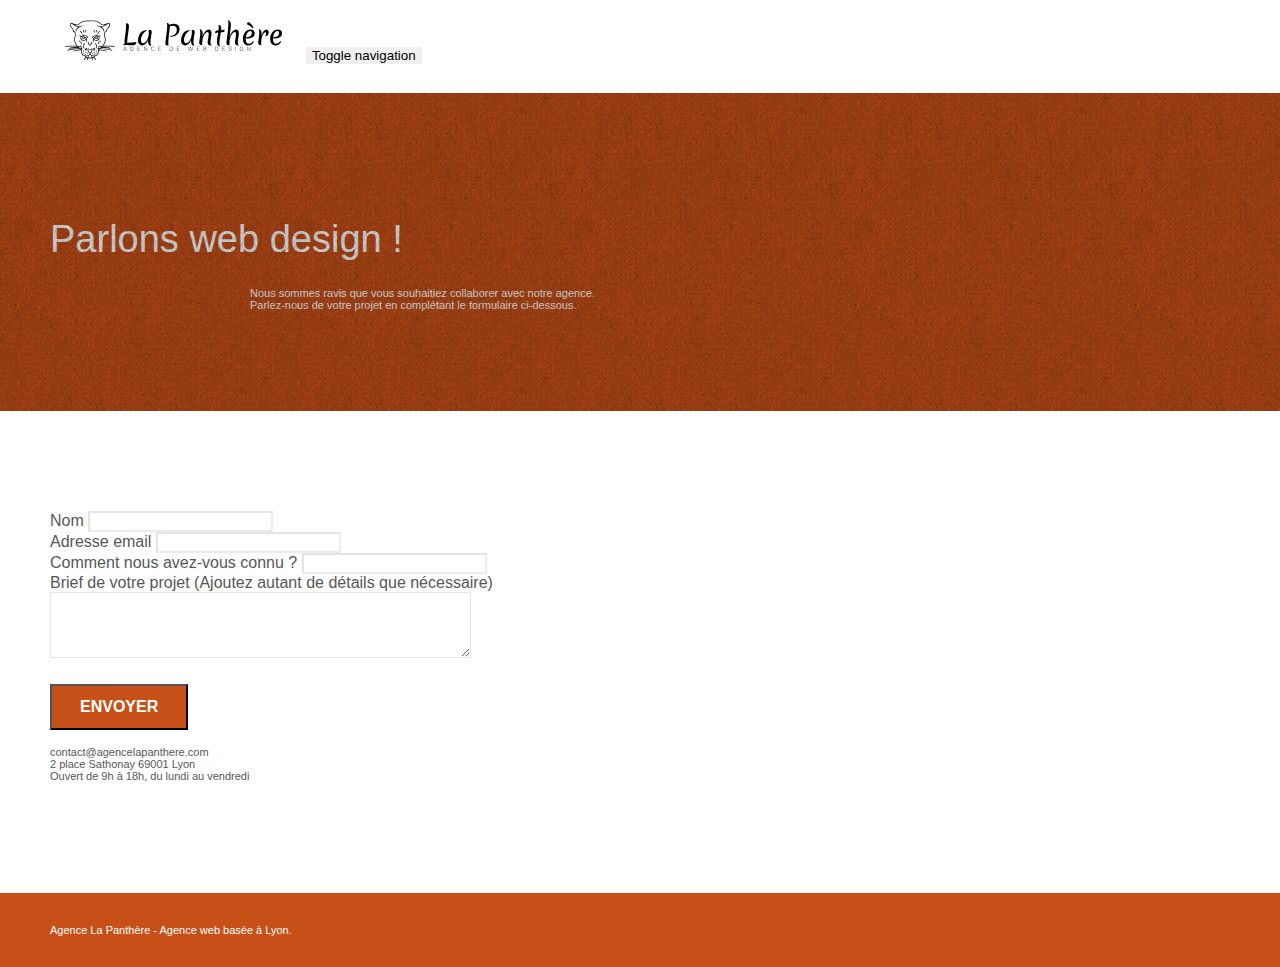
==== page2.html @ 9cceba48 "Ajout langue, ajout balisage HTML, suprression images, modification texte alternatif, corrections or" ====
<!doctype html>
<html lang="fr">
<head>
    <meta charset="utf-8">
    <meta name="keywords" content="">
    <meta name="description" content="La Panthère est une agence de web design basée sur Lyon. Nous créons ou rénovons vos sites internet pour améliorer votre visibilité et votre attractivité sur le web.">
    <meta name="viewport" content="width=device-width, initial-scale=1.0, viewport-fit=cover">
    <link rel="shortcut icon" type="image/png" href="favicon.jpg">
    
	<link rel="stylesheet" type="text/css" href="./css/bootstrap.min.css">
	<link rel="stylesheet" type="text/css" href="style.css">
	<link rel="stylesheet" type="text/css" href="./css/font-awesome.min.css">
	<link rel="stylesheet" type="text/css" href="./css/et-line.min.css">
	
    
	<script src="./js/jquery-2.1.0.min.js"></script>
	<script src="./js/bootstrap.min.js"></script>
	<script src="./js/blocs.min.js"></script>
	<script src="./js/jqBootstrapValidation.js"></script>
	<script src="./js/formHandler.js"></script>
    <title>Agence web design La Panthère - Formulaire de contact</title>

    
<!-- Analytics -->
 
<!-- Analytics END -->
    
</head>
<body>
<!-- Principal conteneur -->
<div class="page-container">
    
	<!-- bloc-0 -->
	<header>
		<div class="bloc bgc-white l-bloc " id="bloc-0">
			<div class="container bloc-sm">
				<nav class="navbar row">
					<div class="navbar-header">
						<a class="navbar-brand" href="index.html"><img src="img/agence-la-panthere-monochrome.svg" alt="logo de l'entreprise en forme de tête de panthère, avec sous-titre La Panthère agence de web design" height="40" /></a>
						<button id="nav-toggle" type="button" class="ui-navbar-toggle navbar-toggle" data-toggle="collapse" data-target=".navbar-1">
							<span class="sr-only">Toggle navigation</span><span class="icon-bar"></span><span class="icon-bar"></span><span class="icon-bar"></span>
						</button>
					</div>
					<div class="collapse navbar-collapse navbar-1 special-dropdown-nav">
						<ul class="site-navigation nav navbar-nav">
							<li>
								<a href="index.html">Accueil &gt;</a>
							</li>
						</ul>
					</div>
				</nav>
			</div>
		</div>
	</header>
	<!-- bloc-0 END -->

	<main>
		<!-- bloc-6 -->
		<div class="bloc bg-dots-bg bg-repeat bgc-atomic-tangerine d-bloc bloc-bg-texture texture-paper" id="bloc-6">
			<div class="container bloc-lg">
				<div class="row">
					<div class="col-sm-12">
						<h1 class="text-center hero-bloc-text tc-white">
							Parlons web design !
						</h1>
						<p class="text-center mg-lg tc-white tight-width-whitespace">
							Nous sommes ravis que vous souhaitiez collaborer avec notre agence.<br>
							Parlez-nous de votre projet en complétant le formulaire ci-dessous.
						</p>
					</div>
				</div>
			</div>
		</div>
		<!-- bloc-6 END -->

		<!-- bloc-7 -->
		<div class="bloc bgc-white l-bloc" id="bloc-7">
			<div class="container bloc-lg">
				<div class="row">
					<div class="col-sm-6">
						<form id="form_1" novalidate success-msg="Your message has been sent." fail-msg="Sorry it seems that our mail server is not responding, Sorry for the inconvenience!">
							<div class="form-group">
								<label>
									Nom
								</label>
								<input id="name" class="form-control" required />
							</div>
							<div class="form-group">
								<label>
									Adresse email
								</label>
								<input id="email" class="form-control" type="email" required />
							</div>
							<div class="form-group">
								<label>
									Comment nous avez-vous connu ?
								</label>
								<input class="form-control" type="email" required id="input_504" />
							</div>
							<div class="form-group">
								<label>
									Brief de votre projet (Ajoutez autant de détails que nécessaire)<br>
								</label><textarea id="message" class="form-control" rows="4" cols="50" required></textarea>
							</div> 
							<button class="bloc-button btn btn-lg btn-block cta-hero btn-atomic-tangerine" type="submit">
								Envoyer
							</button>
						</form>
					</div>
					<div class="col-sm-6">
						<p>
							contact@agencelapanthere.com<br>2 place Sathonay 69001 Lyon<br>Ouvert de 9h à 18h, du lundi au vendredi<br>
						</p>
					</div>
				</div>
			</div>
		</div>
		<!-- bloc-7 END -->

		<!-- ScrollToTop Button -->
		<a class="bloc-button btn btn-d scrollToTop" onclick="scrollToTarget('1')"><span class="fa fa-chevron-up"></span></a>
		<!-- ScrollToTop Button END-->
	</main>

	<!-- Footer - bloc-8 -->
	<footer>
		<div class="bloc bgc-atomic-tangerine d-bloc" id="bloc-8">
			<div class="container bloc-sm">
				<div class="row">
					<div class="col-sm-12">
						<p class="text-center white">
							Agence La Panthère - Agence web basée à Lyon.<br>
						</p>
						<div class="row row-no-gutters social">
							<div class="col-sm-3">
								<div class="text-center">
									<a class="social" href="index.html"><span class="fa fa-twitter icon-md"></span></a>
								</div>
							</div>
							<div class="col-sm-3">
								<div class="text-center">
									<a class="social" href="index.html"><span class="fa fa-facebook icon-md"></span></a>
								</div>
							</div>
							<div class="col-sm-3">
								<div class="text-center">
									<a class="social" href="index.html"><span class="fa fa-dribbble icon-md"></span></a>
								</div>
							</div>
							<div class="col-sm-3">
								<div class="text-center">
									<a class="social" href="index.html"><span class="fa fa-instagram icon-md"></span></a>
								</div>
							</div>
						</div>
					</div>
				</div>
			</div>
		</div>
	</footer>
	<!-- Footer - bloc-8 END -->

</div>
<!-- Principal conteneur END -->
    

</body>
</html>
---- style.css ----
body {
    margin: 0;
    padding: 0;
    background: #FFF;
    overflow-x: hidden;
    -webkit-font-smoothing: antialiased;
    -moz-osx-font-smoothing: grayscale;
}

a,
button {
    transition: all .3s ease-in-out;
    outline: none!important;
}

a:hover {
    text-decoration: none;
    cursor: pointer;
}

#page-loading-blocs-notifaction {
    position: fixed;
    top: 0;
    bottom: 0;
    width: 100%;
    z-index: 100000;
    background: #FFFFFF url("img/pageload-spinner.gif") no-repeat center center;
}

.bloc {
    width: 100%;
    clear: both;
    background: 50% 50% no-repeat;
    padding: 0 50px;
    -webkit-background-size: cover;
    -moz-background-size: cover;
    -o-background-size: cover;
    background-size: cover;
    position: relative;
}

.bloc .container {
    padding-left: 0;
    padding-right: 0;
}

.bloc-lg {
    padding: 100px 50px;
}

.bloc-md {
    padding: 50px;
}

.bloc-sm {
    padding: 20px 50px;
}

.bg-center,
.bg-l-edge,
.bg-r-edge,
.bg-t-edge,
.bg-b-edge,
.bg-tl-edge,
.bg-bl-edge,
.bg-tr-edge,
.bg-br-edge,
.bg-repeat {
    -webkit-background-size: auto!important;
    -moz-background-size: auto!important;
    -o-background-size: auto!important;
    background-size: auto!important;
}

.bg-repeat {
    background: repeat;
}

.bg-t-edge {
    background: top no-repeat;
}

.bloc-bg-texture::before {
    content: "";
    background-size: 2px 2px;
    position: absolute;
    top: 0;
    bottom: 0;
    left: 0;
    right: 0;
}

.texture-paper::before {
    background: url("img/texture-paper.png");
    background-size: 280px 280px;
}

.b-parallax {
    background-attachment: fixed;
}

.d-bloc {
    color: rgba(255, 255, 255, .7);
}

.d-bloc button:hover {
    color: rgba(255, 255, 255, .9);
}

.d-bloc .icon-round,
.d-bloc .icon-square,
.d-bloc .icon-rounded,
.d-bloc .icon-semi-rounded-a,
.d-bloc .icon-semi-rounded-b {
    border-color: rgba(255, 255, 255, .9);
}

.d-bloc .divider-h span {
    border-color: rgba(255, 255, 255, .2);
}

.d-bloc .a-btn,
.d-bloc .navbar a,
.d-bloc .navbar-brand,
.d-bloc a .icon-sm,
.d-bloc a .icon-md,
.d-bloc a .icon-lg,
.d-bloc a .icon-xl,
.d-bloc h1 a,
.d-bloc h2 a,
.d-bloc h3 a,
.d-bloc h4 a,
.d-bloc h5 a,
.d-bloc h6 a,
.d-bloc p a {
    color: rgba(255, 255, 255, .6);
}

.d-bloc .a-btn:hover,
.d-bloc .navbar a:hover,
.d-bloc .navbar-brand:hover,
.d-bloc a:hover .icon-sm,
.d-bloc a:hover .icon-md,
.d-bloc a:hover .icon-lg,
.d-bloc a:hover .icon-xl,
.d-bloc h1 a:hover,
.d-bloc h2 a:hover,
.d-bloc h3 a:hover,
.d-bloc h4 a:hover,
.d-bloc h5 a:hover,
.d-bloc h6 a:hover,
.d-bloc p a:hover {
    color: rgba(255, 255, 255, 1);
}

.d-bloc .navbar-toggle .icon-bar {
    background: rgba(255, 255, 255, 1);
}

.d-bloc .btn-wire,
.d-bloc .btn-wire:hover {
    color: rgba(255, 255, 255, 1);
    border-color: rgba(255, 255, 255, 1);
}

.d-bloc .panel {
    color: rgba(0, 0, 0, .5);
}

.d-bloc .panel button:hover {
    color: rgba(0, 0, 0, .7);
}

.d-bloc .panel icon {
    border-color: rgba(0, 0, 0, .7);
}

.d-bloc .panel .divider-h span {
    border-color: rgba(0, 0, 0, .1);
}

.d-bloc .panel .a-btn {
    color: rgba(0, 0, 0, .6);
}

.d-bloc .panel .a-btn:hover {
    color: rgba(0, 0, 0, 1);
}

.d-bloc .panel .btn-wire,
.d-bloc .panel .btn-wire:hover {
    color: rgba(0, 0, 0, .7);
    border-color: rgba(0, 0, 0, .3);
}

.d-bloc .panel,
.l-bloc {
    color: rgba(0, 0, 0, .5);
}

.d-bloc .panel button:hover,
.l-bloc button:hover {
    color: rgba(0, 0, 0, .7);
}

.l-bloc .icon-round,
.l-bloc .icon-square,
.l-bloc .icon-rounded,
.l-bloc .icon-semi-rounded-a,
.l-bloc .icon-semi-rounded-b {
    border-color: rgba(0, 0, 0, .7);
}

.d-bloc .panel .divider-h span,
.l-bloc .divider-h span {
    border-color: rgba(0, 0, 0, .1);
}

.d-bloc .panel .a-btn,
.l-bloc .a-btn,
.l-bloc .navbar a,
.l-bloc .navbar-brand,
.l-bloc a .icon-sm,
.l-bloc a .icon-md,
.l-bloc a .icon-lg,
.l-bloc a .icon-xl,
.l-bloc h1 a,
.l-bloc h2 a,
.l-bloc h3 a,
.l-bloc h4 a,
.l-bloc h5 a,
.l-bloc h6 a,
.l-bloc p a {
    color: rgba(0, 0, 0, .6);
}

.d-bloc .panel .a-btn:hover,
.l-bloc .a-btn:hover,
.l-bloc .navbar a:hover,
.l-bloc .navbar-brand:hover,
.l-bloc a:hover .icon-sm,
.l-bloc a:hover .icon-md,
.l-bloc a:hover .icon-lg,
.l-bloc a:hover .icon-xl,
.l-bloc h1 a:hover,
.l-bloc h2 a:hover,
.l-bloc h3 a:hover,
.l-bloc h4 a:hover,
.l-bloc h5 a:hover,
.l-bloc h6 a:hover,
.l-bloc p a:hover {
    color: rgba(0, 0, 0, 1);
}

.l-bloc .navbar-toggle .icon-bar {
    color: rgba(0, 0, 0, .6);
}

.d-bloc .panel .btn-wire,
.d-bloc .panel .btn-wire:hover,
.l-bloc .btn-wire,
.l-bloc .btn-wire:hover {
    color: rgba(0, 0, 0, .7);
    border-color: rgba(0, 0, 0, .3);
}

.voffset {
    margin-top: 30px;
}

.voffset-lg {
    margin-top: 80px;
}

.row-no-gutters {
    margin-right: 0;
    margin-left: 0;
}

.row.row-no-gutters > [class^="col-"],
.row.row-no-gutters > [class*=" col-"] {
    padding-right: 0;
    padding-left: 0;
}

#bloc-1-hero h1 {
    font-size: 32px;
}

.navbar {
    margin-bottom: 0;
    z-index: 1;
}

.navbar-brand {
    height: auto;
    padding: 3px 15px;
    font-size: 25px;
    font-weight: normal;
    font-weight: 600;
    line-height: 44px;
}

.navbar-brand img {
    max-height: 200px;
    margin: 0 5px 0 0;
    display: inline;
}

.navbar-brand img[src$=svg] {
    min-width: 100px;
}

.nav-center .navbar-brand img {
    margin: 0;
}

.navbar .nav {
    padding-top: 2px;
    margin-right: -16px;
    float: right;
    z-index: 1;
}

.nav > li {
    float: left;
    margin-top: 4px;
    font-size: 16px;
}

.navbar-nav .open .dropdown-menu > li > a {
    text-align: inherit;
}

.nav > li a:hover,
.nav > li a:focus {
    background: transparent;
}

.navbar-toggle {
    margin: 10px 10px 0 0;
    border: 0px;
}

.navbar-toggle:hover {
    background: transparent!important;
}

.navbar-toggle .icon-bar {
    background-color: rgba(0, 0, 0, .5);
    width: 26px;
}

.nav-invert .navbar .nav {
    float: left;
}

.nav-invert .navbar-header,
.nav-invert .navbar-brand {
    float: right;
    position: relative;
    z-index: 2;
}

@media (min-width: 768px) {
    .site-navigation {
        position: absolute;
        top: 50%;
        right: 20px;
        transform: translate(0, -50%);
        -webkit-transform: translateY(-50%);
    }
    .nav > li .dropdown-menu a,
    .nav > li .dropdown-menu a:hover {
        color: #484848;
    }
    .nav-invert .site-navigation {
        left: 0;
        right: 0;
    }
    .nav-center {
        text-align: center;
    }
    .nav-center .navbar-header {
        width: 100%;
    }
    .nav-center .navbar-header,
    .nav-center .navbar-brand,
    .nav-center .nav > li {
        float: none;
        display: inline-block;
    }
    .nav-center .site-navigation {
        position: relative;
        width: 100%;
        right: 0;
        margin-right: 0px;
        margin-top: 20px;
    }
    .nav-center.mini-nav .navbar-toggle {
        float: none;
        margin: 10px auto 0;
    }
}

.nav > li > .dropdown a {
    background: none!important;
    display: block;
    padding: 14px 15px;
}

nav .caret {
    margin: 0 5px;
}

.dropdown-menu .dropdown-menu {
    top: -8px;
    left: 100%;
}

.dropdown-menu .dropmenu-flow-right {
    top: 100%;
    left: 0;
    margin-left: -1px;
    border-top-left-radius: 0;
    border-top-right-radius: 0;
}

.dropdown-menu .dropdown span {
    border: 4px solid black;
    border-top-color: transparent;
    border-right-color: transparent;
    border-bottom-color: transparent;
    margin: 6px -5px 0 0!important;
    float: right;
}

.mg-md {
    margin-top: 10px;
    margin-bottom: 20px;
}

.mg-lg {
    margin-top: 10px;
    margin-bottom: 40px;
}

.btn {
    margin: 0 5px 5px 0;
}

.btn.pull-right {
    margin: 0 0 5px 5px;
}

.btn-d,
.btn-d:hover,
.btn-d:focus {
    color: #FFF;
    background: rgba(0, 0, 0, .3);
}

button {
    outline: none!important;
}

.btn-rd {
    border-radius: 40px;
}

.btn-clean {
    border: 1px solid rgba(0, 0, 0, .08);
    border-bottom-color: rgba(0, 0, 0, .1);
    text-shadow: 0 1px 0 rgba(0, 0, 1, .1);
    box-shadow: 0 1px 3px rgba(0, 0, 1, .25), inset 0 1px 0 0 rgba(255, 255, 255, .15);
}

.icon-md {
    font-size: 30px!important;
}

.icon-lg {
    font-size: 60px!important;
}

.sm-shadow {
    text-shadow: 0 1px 2px rgba(0, 0, 0, .3);
}

.panel-sq,
.panel-sq .panel-heading,
.panel-sq .panel-footer {
    border-radius: 0;
}

.panel-rd {
    border-radius: 30px;
}

.panel-rd .panel-heading {
    border-radius: 29px 29px 0 0;
}

.panel-rd .panel-footer {
    border-radius: 0 0 29px 29px;
}

.form-control {
    border-color: rgba(0, 0, 0, .1);
    box-shadow: none;
}

.scrollToTop {
    width: 40px;
    height: 40px;
    position: fixed;
    bottom: 20px;
    right: 20px;
    opacity: 0;
    z-index: 500;
    transition: all .3s ease-in-out;
}

.scrollToTop span {
    margin-top: 6px;
}

.showScrollTop {
    font-size: 14px;
    opacity: 1;
}

a[data-lightbox] {
    position: relative;
    display: block;
    text-align: center;
}

a[data-lightbox]:hover::before {
    content: "+";
    font-family: "HelveticaNeue-Light", "Helvetica Neue Light", "Helvetica Neue", Helvetica, Arial;
    font-size: 32px;
    width: 50px;
    height: 50px;
    margin-left: -25px;
    border-radius: 50%;
    background: rgba(0, 0, 0, .6);
    color: #FFF;
    font-weight: 100;
    z-index: 1;
    position: absolute;
    top: 50%;
    transform: translateY(-50%);
    -webkit-transform: translateY(-50%);
}

a[data-lightbox]:hover img {
    opacity: 0.6;
    -webkit-animation-fill-mode: none;
    animation-fill-mode: none;
}

#lightbox-modal {
    display: flex;
    align-items: center;
}

#lightbox-modal .modal-dialog {
    width: 90%;
    max-width: 900px;
    margin: 0 auto 0;
}

#lightbox-modal .modal-dialog img {
    max-height: 90vh;
    margin: 0 auto;
}

.lightbox-caption {
    padding: 20px;
    color: #FFF;
    background: rgba(0, 0, 0, .5);
    position: absolute;
    left: 15px;
    right: 15px;
    bottom: 5px;
}

.close-lightbox {
    color: #FFF;
    font-size: 30px;
    position: absolute;
    top: 20px;
    right: 20px;
    z-index: 20;
    background: rgba(0, 0, 0, .5);
    border: none;
    line-height: 30px;
    padding: 0 9px 5px;
    opacity: 0.3;
}

.close-lightbox:hover,
.next-lightbox:hover,
.prev-lightbox:hover {
    opacity: 1.0;
    color: #FFF;
}

.next-lightbox,
.prev-lightbox {
    font-size: 20px;
    color: rgba(255, 255, 255, .9);
    background: rgba(0, 0, 0, .5);
    transition: all .2s ease-in-out;
    position: absolute;
    top: 45%;
    z-index: 1;
    opacity: 0.4;
}

.next-lightbox {
    padding: 6px 8px 1px 13px;
    right: 25px;
}

.prev-lightbox {
    padding: 6px 13px 1px 10px;
    left: 25px;
}

.snapshot-lb .modal-body {
    padding-bottom: 45px;
}

.snapshot-lb .lightbox-caption {
    padding: 0;
    color: rgba(0, 0, 0, .5);
    background: none;
}

h1,
h2,
h3,
h4,
h5,
h6,
p,
label,
.btn,
a {
    font-family: "helvetica";
    font-weight: 400;
    color: #575757!important;
}

.container {
    max-width: 1000px;
}

.hero-bloc-text {
    font-size: 38px;
}

.hero-bloc-text-sub {
    font-size: 36px;
}

.statement-bloc-text {
    line-height: 26px;
    font-style: italic;
    font-size: 20px;
    text-align: center;
    font-weight: lighter;
    max-width: 520px;
    margin: auto auto auto auto;
}

p {
    font-size: 11px;
}

.tight-width-whitespace {
    max-width: 600px;
    margin: auto auto auto auto;
}

.h1 {
    font-size: 20px;
    font-family: "Open Sans";
}

.cta-hero {
    margin-top: 22px;
    color: #FFFFFF!important;
    text-transform: uppercase;
    padding: 12px 28px 12px 28px;
    font-size: 16px;
    font-weight: 700;
}

.social {
    max-width: 400px;
    margin: auto auto auto auto;
}

h2 {
    font-size: 22px;
    line-height: 1.4em;
}

h3 {
    font-size: 15px;
    text-transform: uppercase;
    font-weight: 700;
    color: #333333!important;
}

.med-width-whitespace {
    max-width: 800px;
    margin: auto auto auto auto;
    box-shadow: 0px 0px 0px #000000;
}

h1 {
    color: #F3976C!important;
}

h4 {
    color: #333333!important;
}

.icons {
    margin-bottom: 14px;
    margin-top: 24px;
}

.white {
    color: #FFFFFF!important;
}

.portfolio-thumb {
    margin-bottom: 24px;
}

.portfolio-row {
    margin-bottom: 44px;
    margin-top: 50px;
}

.avatar {
    box-shadow: 0px 4px 9px rgba(0, 0, 0, 0.3);
}

.black-background {
    background-color: rgba(165, 147, 99, 0.7);
    padding: 40px 40px 40px 40px;
}

.bold-link {
    font-weight: 900;
    text-decoration: underline!important;
}

.bgc-white {
    background-color: #FFFFFF;
}

.bgc-dark-slate-blue {
    background-color: #364577;
}

.bgc-atomic-tangerine {
    background-color: #c75019;
}

.tc-white {
    color: #FFFFFF!important;
}

.btn-atomic-tangerine {
    background: #c75019;
    color: #FFFFFF!important;
}

.btn-atomic-tangerine:hover {
    background: #c27956!important;
    color: #FFFFFF!important;
}

.ltc-white {
    color: #FFFFFF!important;
}

.ltc-white:hover {
    color: #cccccc!important;
}

.ltc-atomic-tangerine {
    color: #c75019!important;
}

.ltc-atomic-tangerine:hover {
    color: #c27956!important;
}

.icon-dark-slate-blue {
    color: #364577!important;
    border-color: #364577!important;
}

.bg-dots-bg {
    background-image: url("img/dots-bg.png");
}

.bg-lines-h2-bg {
    background-image: url("img/lines-h2-bg.png");
}

.bg-banniere {
    background-image: url("img/agence-la-panthere.jpg");
}

.bg-presentation {
    background-image: url("img/image-de-presentation.bmp");
}

@media (max-width: 1024px) {
    .bloc {
        padding-left: 20px;
        padding-right: 20px;
    }
    .bloc.full-width-bloc,
    .bloc-tile-2.full-width-bloc .container,
    .bloc-tile-3.full-width-bloc .container,
    .bloc-tile-4.full-width-bloc .container {
        padding-left: 0;
        padding-right: 0;
    }
}

@media (max-width: 992px) and (min-width: 768px) {
    .navbar .nav {
        max-width: 80%
    }
    .nav-center.navbar .nav {
        max-width: 100%
    }
}

@media only screen and (min-device-width: 768px) and (max-device-width: 1024px) and (orientation: landscape) {
    .b-parallax {
        background-attachment: scroll;
    }
}

@media only screen and (min-device-width: 1024px) and (max-device-width: 1366px) and (-webkit-min-device-pixel-ratio: 1.5) {
    .b-parallax {
        background-attachment: scroll;
    }
}

@media (max-width: 991px) {
    .container {
        width: 100%;
    }
    .b-parallax {
        background-attachment: scroll;
    }
    .page-container,
    #hero-bloc {
        overflow-x: hidden;
        position: relative;
    }
    .bloc {
        padding-left: constant(safe-area-inset-left);
        padding-right: constant(safe-area-inset-right);
    }
    .bloc-group,
    .bloc-group .bloc {
        display: block;
        width: 100%;
    }
    .bloc-fill-screen .fill-bloc-top-edge,
    .bloc-fill-screen .fill-bloc-bottom-edge {
        padding: 0 20px;
        padding-left: constant(safe-area-inset-left);
        padding-right: constant(safe-area-inset-right);
    }
}

@media (max-width: 767px) {
    .page-container {
        overflow-x: hidden;
        position: relative;
    }
    h1,
    h2,
    h3,
    h4,
    h5,
    h6,
    p,
    #disqus_thread {
        padding-left: 10px!important;
        padding-right: 10px!important;
    }
    .b-parallax {
        background-attachment: scroll;
    }
    .navbar .nav {
        padding-top: 0;
        border-top: 1px solid rgba(0, 0, 0, .2);
        float: none!important;
    }
    .navbar.row {
        margin-left: 0;
        margin-right: 0;
    }
    .site-navigation {
        position: inherit;
        transform: none;
        -webkit-transform: none;
        -ms-transform: none;
    }
    .nav > li {
        margin-top: 0;
        border-bottom: 1px solid rgba(0, 0, 0, .1);
        background: rgba(0, 0, 0, .05);
        text-align: left;
        padding-left: 15px;
        width: 100%;
    }
    .nav > li:hover {
        background: rgba(0, 0, 0, .08);
    }
    .dropdown .dropdown a .caret {
        float: none;
        margin: 5px 0 0 10px!important;
        border: 4px solid black;
        border-bottom-color: transparent;
        border-right-color: transparent;
        border-left-color: transparent;
    }
    #hero-bloc .navbar .nav {
        background: rgba(0, 0, 0, .8);
    }
    #hero-bloc .navbar .nav a {
        color: rgba(255, 255, 255, .6);
    }
    .hero {
        padding: 50px 0;
    }
    .hero-nav {
        left: -1px;
        right: -1px;
    }
    .navbar-collapse {
        padding: 0;
        overflow-x: hidden;
        -webkit-box-shadow: none;
        box-shadow: none;
    }
    .navbar-brand img {
        max-height: 40px;
        width: auto;
    }
    .nav-invert .navbar-header {
        float: none;
        width: 100%;
    }
    .nav-invert .navbar-toggle {
        float: left;
        margin-left: 10px;
    }
    .bloc {
        padding-left: 0;
        padding-right: 0;
    }
    .bloc-xxl,
    .bloc-xl,
    .bloc-lg {
        padding: 40px 0;
    }
    .bloc-sm,
    .bloc-md {
        padding-left: 0;
        padding-right: 0;
    }
    .bloc-tile-2 .container,
    .bloc-tile-3 .container,
    .bloc-tile-4 .container,
    .bloc-fill-screen .fill-bloc-top-edge,
    .bloc-fill-screen .fill-bloc-bottom-edge {
        padding-left: 0;
        padding-right: 0;
    }
    .a-block {
        padding: 0 10px;
    }
    .btn-dwn {
        display: none;
    }
    .voffset {
        margin-top: 5px;
    }
    .voffset-md {
        margin-top: 20px;
    }
    .voffset-lg {
        margin-top: 30px;
    }
    form {
        padding: 5px;
    }
    .close-lightbox {
        display: inline-block;
    }
    .blocsapp-device-iphone5 {
        background-size: 216px 425px;
        padding-top: 60px;
        width: 216px;
        height: 425px;
    }
    .blocsapp-device-iphone5 img {
        width: 180px;
        height: 320px;
    }
}

@media (max-width: 400px) {
    .bloc {
        padding-left: 0;
        padding-right: 0;
    }
}

@media (max-width: 767px) {
    .bloc-mob-center-text {
        text-align: center;
    }
}

/* Nouveau code css pour améliorer le site */

.presentation-agence {
    font-size: 22px ;
    padding: 0 195px 0 195px ;
}

.citation {
    font-size: 20px ;
    font-style: italic ;
    padding-left: 60px ;
    padding-right: 60px ;
}

.citation__légende {
    font-size: 20px ;
    border: none ;
}

.titre-réalisations {
    padding: 0 270px 0 270px ;
}
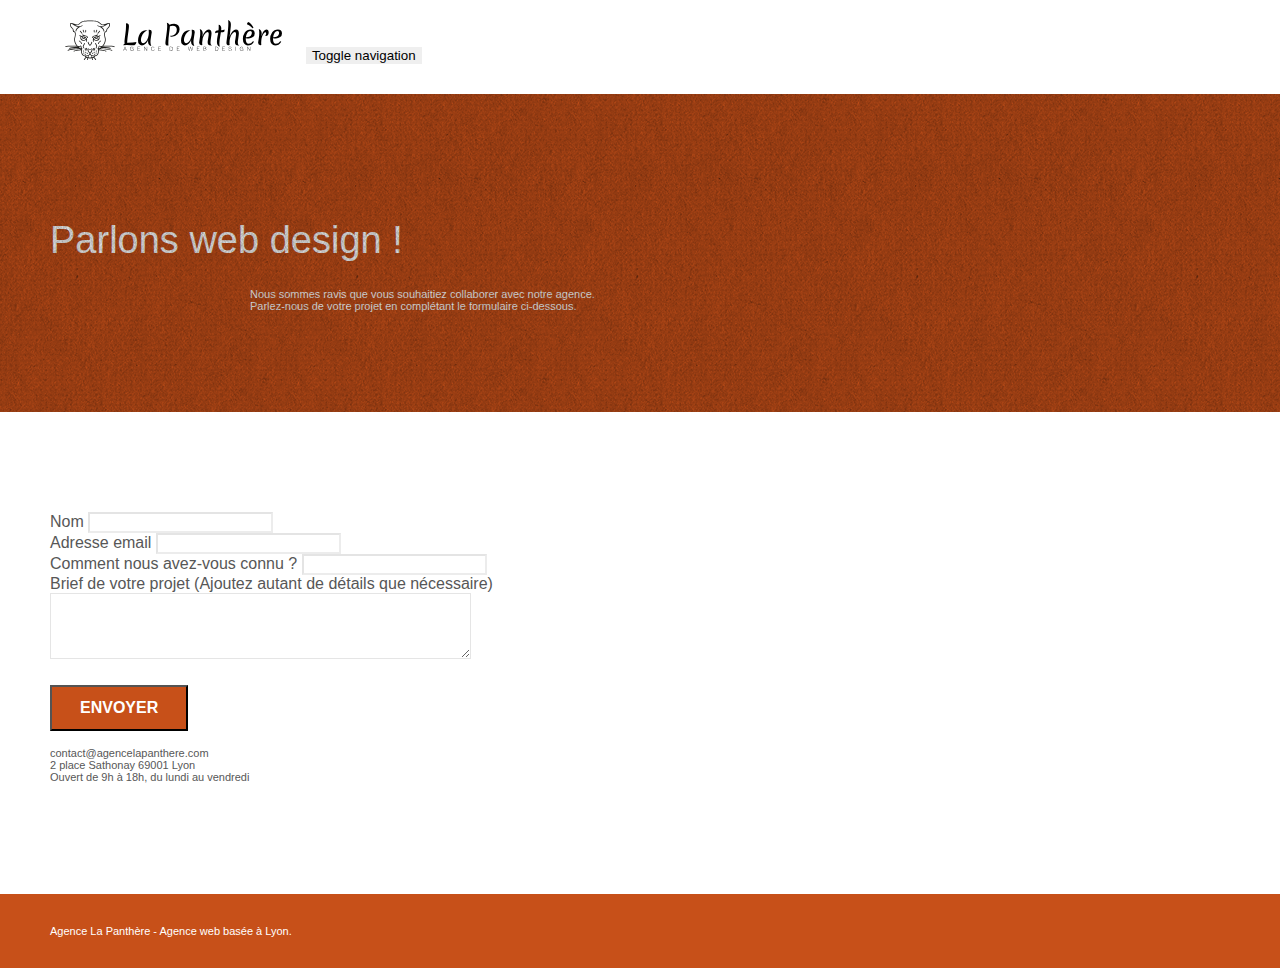
==== commit cdc1f222: "ajout labels au formulaire" ====
--- a/page2.html
+++ b/page2.html
@@ -80,25 +80,25 @@
 					<div class="col-sm-6">
 						<form id="form_1" novalidate success-msg="Your message has been sent." fail-msg="Sorry it seems that our mail server is not responding, Sorry for the inconvenience!">
 							<div class="form-group">
-								<label>
+								<label for="nom">
 									Nom
 								</label>
 								<input id="name" class="form-control" required />
 							</div>
 							<div class="form-group">
-								<label>
+								<label for="adresse email">
 									Adresse email
 								</label>
 								<input id="email" class="form-control" type="email" required />
 							</div>
 							<div class="form-group">
-								<label>
+								<label for="comment nous avez vous connu ?">
 									Comment nous avez-vous connu ?
 								</label>
 								<input class="form-control" type="email" required id="input_504" />
 							</div>
 							<div class="form-group">
-								<label>
+								<label for="description du projet">
 									Brief de votre projet (Ajoutez autant de détails que nécessaire)<br>
 								</label><textarea id="message" class="form-control" rows="4" cols="50" required></textarea>
 							</div> 
--- a/style.css
+++ b/style.css
@@ -647,10 +647,18 @@
 h6,
 p,
 label,
-.btn,
-a {
+.btn  {
+    font-weight: 400;
     font-family: "helvetica";
-    font-weight: 400;
+}
+
+h3,
+h4,
+h5,
+h6,
+p,
+label,
+.btn {
     color: #575757!important;
 }
 
@@ -1043,6 +1051,10 @@
 
 /* Nouveau code css pour améliorer le site */
 
+.titre-orange {
+    color:#F3976C ;
+}
+
 .presentation-agence {
     font-size: 22px ;
     padding: 0 195px 0 195px ;
@@ -1062,4 +1074,12 @@
 
 .titre-réalisations {
     padding: 0 270px 0 270px ;
+}
+
+.liens-réseaux-sociaux {
+    margin: 40px 0 40px 0 ;
+}
+
+.liens-footer {
+    color: #FFFFFF ;
 }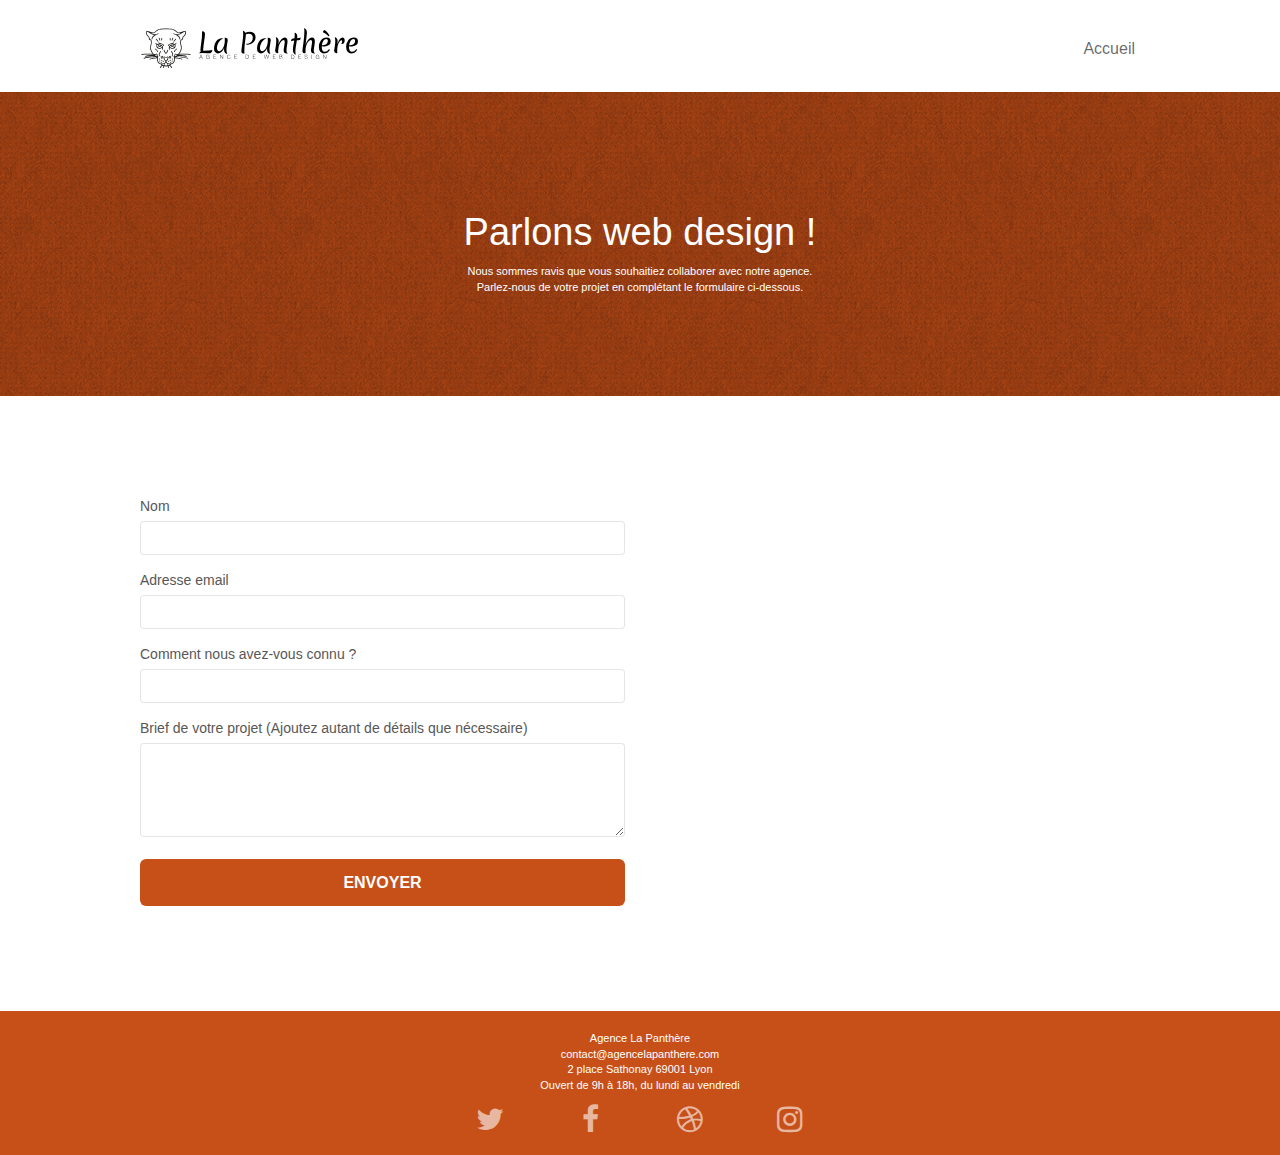
==== commit fa3140e3: "modification mise en page de la page 2" ====
--- a/page2.html
+++ b/page2.html
@@ -2,15 +2,15 @@
 <html lang="fr">
 <head>
     <meta charset="utf-8">
-    <meta name="keywords" content="">
+	<meta name="keywords" content="agence web design Lyon">
     <meta name="description" content="La Panthère est une agence de web design basée sur Lyon. Nous créons ou rénovons vos sites internet pour améliorer votre visibilité et votre attractivité sur le web.">
     <meta name="viewport" content="width=device-width, initial-scale=1.0, viewport-fit=cover">
     <link rel="shortcut icon" type="image/png" href="favicon.jpg">
     
-	<link rel="stylesheet" type="text/css" href="./css/bootstrap.min.css">
+	<link rel="stylesheet" type="text/css" href="./css/bootstrap.css">
 	<link rel="stylesheet" type="text/css" href="style.css">
-	<link rel="stylesheet" type="text/css" href="./css/font-awesome.min.css">
-	<link rel="stylesheet" type="text/css" href="./css/et-line.min.css">
+	<link rel="stylesheet" type="text/css" href="./css/font-awesome.css">
+	<link rel="stylesheet" type="text/css" href="./css/et-line.css">
 	
     
 	<script src="./js/jquery-2.1.0.min.js"></script>
@@ -36,7 +36,7 @@
 			<div class="container bloc-sm">
 				<nav class="navbar row">
 					<div class="navbar-header">
-						<a class="navbar-brand" href="index.html"><img src="img/agence-la-panthere-monochrome.svg" alt="logo de l'entreprise en forme de tête de panthère, avec sous-titre La Panthère agence de web design" height="40" /></a>
+						<a class="navbar-brand" href="index.html"><img src="img/agence-la-panthere-monochrome.svg" alt="atlanta web design logo" height="40" /></a>
 						<button id="nav-toggle" type="button" class="ui-navbar-toggle navbar-toggle" data-toggle="collapse" data-target=".navbar-1">
 							<span class="sr-only">Toggle navigation</span><span class="icon-bar"></span><span class="icon-bar"></span><span class="icon-bar"></span>
 						</button>
@@ -44,7 +44,7 @@
 					<div class="collapse navbar-collapse navbar-1 special-dropdown-nav">
 						<ul class="site-navigation nav navbar-nav">
 							<li>
-								<a href="index.html">Accueil &gt;</a>
+								<a href="index.html">Accueil</a>
 							</li>
 						</ul>
 					</div>
@@ -80,25 +80,25 @@
 					<div class="col-sm-6">
 						<form id="form_1" novalidate success-msg="Your message has been sent." fail-msg="Sorry it seems that our mail server is not responding, Sorry for the inconvenience!">
 							<div class="form-group">
-								<label for="nom">
+								<label for="name">
 									Nom
 								</label>
 								<input id="name" class="form-control" required />
 							</div>
 							<div class="form-group">
-								<label for="adresse email">
+								<label for="email">
 									Adresse email
 								</label>
 								<input id="email" class="form-control" type="email" required />
 							</div>
 							<div class="form-group">
-								<label for="comment nous avez vous connu ?">
+								<label for="input_504">
 									Comment nous avez-vous connu ?
 								</label>
-								<input class="form-control" type="email" required id="input_504" />
+								<input id="input_504" class="form-control" type="email" required/>
 							</div>
 							<div class="form-group">
-								<label for="description du projet">
+								<label for="message">
 									Brief de votre projet (Ajoutez autant de détails que nécessaire)<br>
 								</label><textarea id="message" class="form-control" rows="4" cols="50" required></textarea>
 							</div> 
@@ -106,11 +106,6 @@
 								Envoyer
 							</button>
 						</form>
-					</div>
-					<div class="col-sm-6">
-						<p>
-							contact@agencelapanthere.com<br>2 place Sathonay 69001 Lyon<br>Ouvert de 9h à 18h, du lundi au vendredi<br>
-						</p>
 					</div>
 				</div>
 			</div>
@@ -129,7 +124,7 @@
 				<div class="row">
 					<div class="col-sm-12">
 						<p class="text-center white">
-							Agence La Panthère - Agence web basée à Lyon.<br>
+							Agence La Panthère<br>contact@agencelapanthere.com<br>2 place Sathonay 69001 Lyon<br>Ouvert de 9h à 18h, du lundi au vendredi<br>
 						</p>
 						<div class="row row-no-gutters social">
 							<div class="col-sm-3">
--- a/css/et-line.css
+++ b/css/et-line.css
@@ -0,0 +1,519 @@
+@font-face {
+    font-family: et-line;
+    src: url(../fonts/et-line.eot);
+    src: url(../fonts/et-line.eot?#iefix) format('embedded-opentype'), url(../fonts/et-line.woff) format('woff'), url(../fonts/et-line.ttf) format('truetype'), url(../fonts/et-line.svg#et-line) format('svg');
+    font-weight: 400;
+    font-style: normal
+}
+
+.et-icon-adjustments,
+.et-icon-alarmclock,
+.et-icon-anchor,
+.et-icon-aperture,
+.et-icon-attachment,
+.et-icon-bargraph,
+.et-icon-basket,
+.et-icon-beaker,
+.et-icon-bike,
+.et-icon-book-open,
+.et-icon-briefcase,
+.et-icon-browser,
+.et-icon-calendar,
+.et-icon-camera,
+.et-icon-caution,
+.et-icon-chat,
+.et-icon-circle-compass,
+.et-icon-clipboard,
+.et-icon-clock,
+.et-icon-cloud,
+.et-icon-compass,
+.et-icon-desktop,
+.et-icon-dial,
+.et-icon-document,
+.et-icon-documents,
+.et-icon-download,
+.et-icon-dribbble,
+.et-icon-edit,
+.et-icon-envelope,
+.et-icon-expand,
+.et-icon-facebook,
+.et-icon-flag,
+.et-icon-focus,
+.et-icon-gears,
+.et-icon-genius,
+.et-icon-gift,
+.et-icon-global,
+.et-icon-globe,
+.et-icon-googleplus,
+.et-icon-grid,
+.et-icon-happy,
+.et-icon-hazardous,
+.et-icon-heart,
+.et-icon-hotairballoon,
+.et-icon-hourglass,
+.et-icon-key,
+.et-icon-laptop,
+.et-icon-layers,
+.et-icon-lifesaver,
+.et-icon-lightbulb,
+.et-icon-linegraph,
+.et-icon-linkedin,
+.et-icon-lock,
+.et-icon-magnifying-glass,
+.et-icon-map,
+.et-icon-map-pin,
+.et-icon-megaphone,
+.et-icon-mic,
+.et-icon-mobile,
+.et-icon-newspaper,
+.et-icon-notebook,
+.et-icon-paintbrush,
+.et-icon-paperclip,
+.et-icon-pencil,
+.et-icon-phone,
+.et-icon-picture,
+.et-icon-pictures,
+.et-icon-piechart,
+.et-icon-presentation,
+.et-icon-pricetags,
+.et-icon-printer,
+.et-icon-profile-female,
+.et-icon-profile-male,
+.et-icon-puzzle,
+.et-icon-quote,
+.et-icon-recycle,
+.et-icon-refresh,
+.et-icon-ribbon,
+.et-icon-rss,
+.et-icon-sad,
+.et-icon-scissors,
+.et-icon-scope,
+.et-icon-search,
+.et-icon-shield,
+.et-icon-speedometer,
+.et-icon-strategy,
+.et-icon-streetsign,
+.et-icon-tablet,
+.et-icon-target,
+.et-icon-telescope,
+.et-icon-toolbox,
+.et-icon-tools,
+.et-icon-tools-2,
+.et-icon-trophy,
+.et-icon-tumblr,
+.et-icon-twitter,
+.et-icon-upload,
+.et-icon-video,
+.et-icon-wallet,
+.et-icon-wine {
+    font-family: et-line;
+    speak: none;
+    font-style: normal;
+    font-weight: 400;
+    font-variant: normal;
+    text-transform: none;
+    line-height: 1;
+    -webkit-font-smoothing: antialiased;
+    -moz-osx-font-smoothing: grayscale;
+    display: inline-block
+}
+
+.et-icon-mobile:before {
+    content: "\e000"
+}
+
+.et-icon-laptop:before {
+    content: "\e001"
+}
+
+.et-icon-desktop:before {
+    content: "\e002"
+}
+
+.et-icon-tablet:before {
+    content: "\e003"
+}
+
+.et-icon-phone:before {
+    content: "\e004"
+}
+
+.et-icon-document:before {
+    content: "\e005"
+}
+
+.et-icon-documents:before {
+    content: "\e006"
+}
+
+.et-icon-search:before {
+    content: "\e007"
+}
+
+.et-icon-clipboard:before {
+    content: "\e008"
+}
+
+.et-icon-newspaper:before {
+    content: "\e009"
+}
+
+.et-icon-notebook:before {
+    content: "\e00a"
+}
+
+.et-icon-book-open:before {
+    content: "\e00b"
+}
+
+.et-icon-browser:before {
+    content: "\e00c"
+}
+
+.et-icon-calendar:before {
+    content: "\e00d"
+}
+
+.et-icon-presentation:before {
+    content: "\e00e"
+}
+
+.et-icon-picture:before {
+    content: "\e00f"
+}
+
+.et-icon-pictures:before {
+    content: "\e010"
+}
+
+.et-icon-video:before {
+    content: "\e011"
+}
+
+.et-icon-camera:before {
+    content: "\e012"
+}
+
+.et-icon-printer:before {
+    content: "\e013"
+}
+
+.et-icon-toolbox:before {
+    content: "\e014"
+}
+
+.et-icon-briefcase:before {
+    content: "\e015"
+}
+
+.et-icon-wallet:before {
+    content: "\e016"
+}
+
+.et-icon-gift:before {
+    content: "\e017"
+}
+
+.et-icon-bargraph:before {
+    content: "\e018"
+}
+
+.et-icon-grid:before {
+    content: "\e019"
+}
+
+.et-icon-expand:before {
+    content: "\e01a"
+}
+
+.et-icon-focus:before {
+    content: "\e01b"
+}
+
+.et-icon-edit:before {
+    content: "\e01c"
+}
+
+.et-icon-adjustments:before {
+    content: "\e01d"
+}
+
+.et-icon-ribbon:before {
+    content: "\e01e"
+}
+
+.et-icon-hourglass:before {
+    content: "\e01f"
+}
+
+.et-icon-lock:before {
+    content: "\e020"
+}
+
+.et-icon-megaphone:before {
+    content: "\e021"
+}
+
+.et-icon-shield:before {
+    content: "\e022"
+}
+
+.et-icon-trophy:before {
+    content: "\e023"
+}
+
+.et-icon-flag:before {
+    content: "\e024"
+}
+
+.et-icon-map:before {
+    content: "\e025"
+}
+
+.et-icon-puzzle:before {
+    content: "\e026"
+}
+
+.et-icon-basket:before {
+    content: "\e027"
+}
+
+.et-icon-envelope:before {
+    content: "\e028"
+}
+
+.et-icon-streetsign:before {
+    content: "\e029"
+}
+
+.et-icon-telescope:before {
+    content: "\e02a"
+}
+
+.et-icon-gears:before {
+    content: "\e02b"
+}
+
+.et-icon-key:before {
+    content: "\e02c"
+}
+
+.et-icon-paperclip:before {
+    content: "\e02d"
+}
+
+.et-icon-attachment:before {
+    content: "\e02e"
+}
+
+.et-icon-pricetags:before {
+    content: "\e02f"
+}
+
+.et-icon-lightbulb:before {
+    content: "\e030"
+}
+
+.et-icon-layers:before {
+    content: "\e031"
+}
+
+.et-icon-pencil:before {
+    content: "\e032"
+}
+
+.et-icon-tools:before {
+    content: "\e033"
+}
+
+.et-icon-tools-2:before {
+    content: "\e034"
+}
+
+.et-icon-scissors:before {
+    content: "\e035"
+}
+
+.et-icon-paintbrush:before {
+    content: "\e036"
+}
+
+.et-icon-magnifying-glass:before {
+    content: "\e037"
+}
+
+.et-icon-circle-compass:before {
+    content: "\e038"
+}
+
+.et-icon-linegraph:before {
+    content: "\e039"
+}
+
+.et-icon-mic:before {
+    content: "\e03a"
+}
+
+.et-icon-strategy:before {
+    content: "\e03b"
+}
+
+.et-icon-beaker:before {
+    content: "\e03c"
+}
+
+.et-icon-caution:before {
+    content: "\e03d"
+}
+
+.et-icon-recycle:before {
+    content: "\e03e"
+}
+
+.et-icon-anchor:before {
+    content: "\e03f"
+}
+
+.et-icon-profile-male:before {
+    content: "\e040"
+}
+
+.et-icon-profile-female:before {
+    content: "\e041"
+}
+
+.et-icon-bike:before {
+    content: "\e042"
+}
+
+.et-icon-wine:before {
+    content: "\e043"
+}
+
+.et-icon-hotairballoon:before {
+    content: "\e044"
+}
+
+.et-icon-globe:before {
+    content: "\e045"
+}
+
+.et-icon-genius:before {
+    content: "\e046"
+}
+
+.et-icon-map-pin:before {
+    content: "\e047"
+}
+
+.et-icon-dial:before {
+    content: "\e048"
+}
+
+.et-icon-chat:before {
+    content: "\e049"
+}
+
+.et-icon-heart:before {
+    content: "\e04a"
+}
+
+.et-icon-cloud:before {
+    content: "\e04b"
+}
+
+.et-icon-upload:before {
+    content: "\e04c"
+}
+
+.et-icon-download:before {
+    content: "\e04d"
+}
+
+.et-icon-target:before {
+    content: "\e04e"
+}
+
+.et-icon-hazardous:before {
+    content: "\e04f"
+}
+
+.et-icon-piechart:before {
+    content: "\e050"
+}
+
+.et-icon-speedometer:before {
+    content: "\e051"
+}
+
+.et-icon-global:before {
+    content: "\e052"
+}
+
+.et-icon-compass:before {
+    content: "\e053"
+}
+
+.et-icon-lifesaver:before {
+    content: "\e054"
+}
+
+.et-icon-clock:before {
+    content: "\e055"
+}
+
+.et-icon-aperture:before {
+    content: "\e056"
+}
+
+.et-icon-quote:before {
+    content: "\e057"
+}
+
+.et-icon-scope:before {
+    content: "\e058"
+}
+
+.et-icon-alarmclock:before {
+    content: "\e059"
+}
+
+.et-icon-refresh:before {
+    content: "\e05a"
+}
+
+.et-icon-happy:before {
+    content: "\e05b"
+}
+
+.et-icon-sad:before {
+    content: "\e05c"
+}
+
+.et-icon-facebook:before {
+    content: "\e05d"
+}
+
+.et-icon-twitter:before {
+    content: "\e05e"
+}
+
+.et-icon-googleplus:before {
+    content: "\e05f"
+}
+
+.et-icon-rss:before {
+    content: "\e060"
+}
+
+.et-icon-tumblr:before {
+    content: "\e061"
+}
+
+.et-icon-linkedin:before {
+    content: "\e062"
+}
+
+.et-icon-dribbble:before {
+    content: "\e063"
+}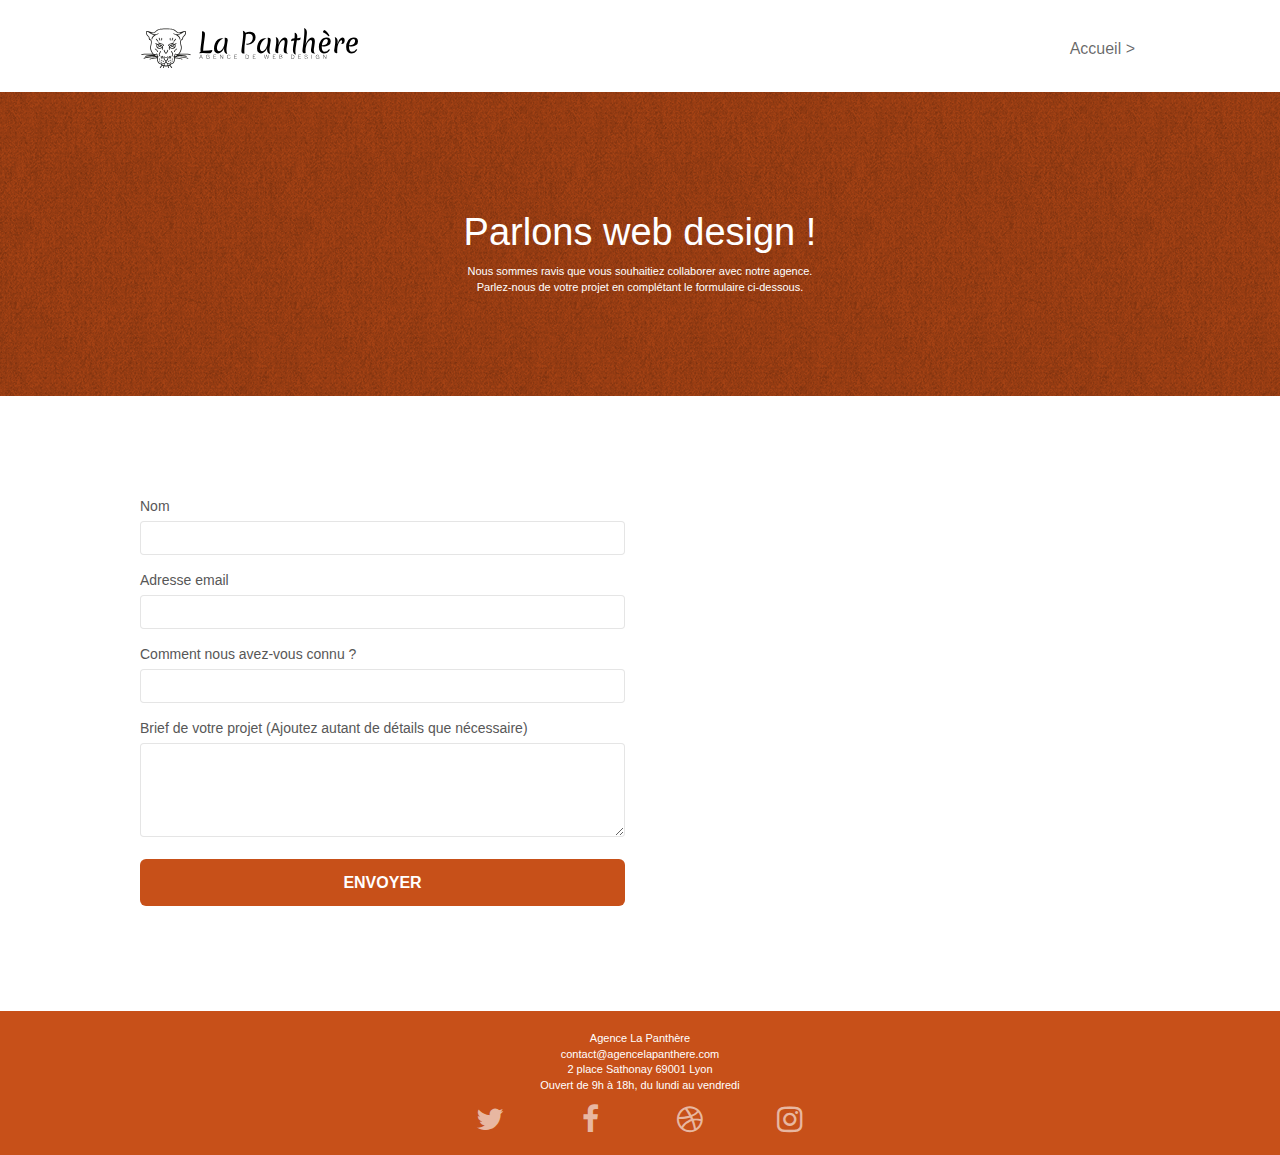
==== commit 8ba1599c: "modificatilons de la meta keywords pour les 2 pages" ====
--- a/page2.html
+++ b/page2.html
@@ -2,7 +2,7 @@
 <html lang="fr">
 <head>
     <meta charset="utf-8">
-	<meta name="keywords" content="agence web design Lyon">
+	<meta name="keywords" content="agence web design Lyon, création de site web, rénovation de site web, stratégie marketing web">
     <meta name="description" content="La Panthère est une agence de web design basée sur Lyon. Nous créons ou rénovons vos sites internet pour améliorer votre visibilité et votre attractivité sur le web.">
     <meta name="viewport" content="width=device-width, initial-scale=1.0, viewport-fit=cover">
     <link rel="shortcut icon" type="image/png" href="favicon.jpg">
@@ -44,7 +44,7 @@
 					<div class="collapse navbar-collapse navbar-1 special-dropdown-nav">
 						<ul class="site-navigation nav navbar-nav">
 							<li>
-								<a href="index.html">Accueil</a>
+								<a href="index.html">Accueil &gt;</a>
 							</li>
 						</ul>
 					</div>
